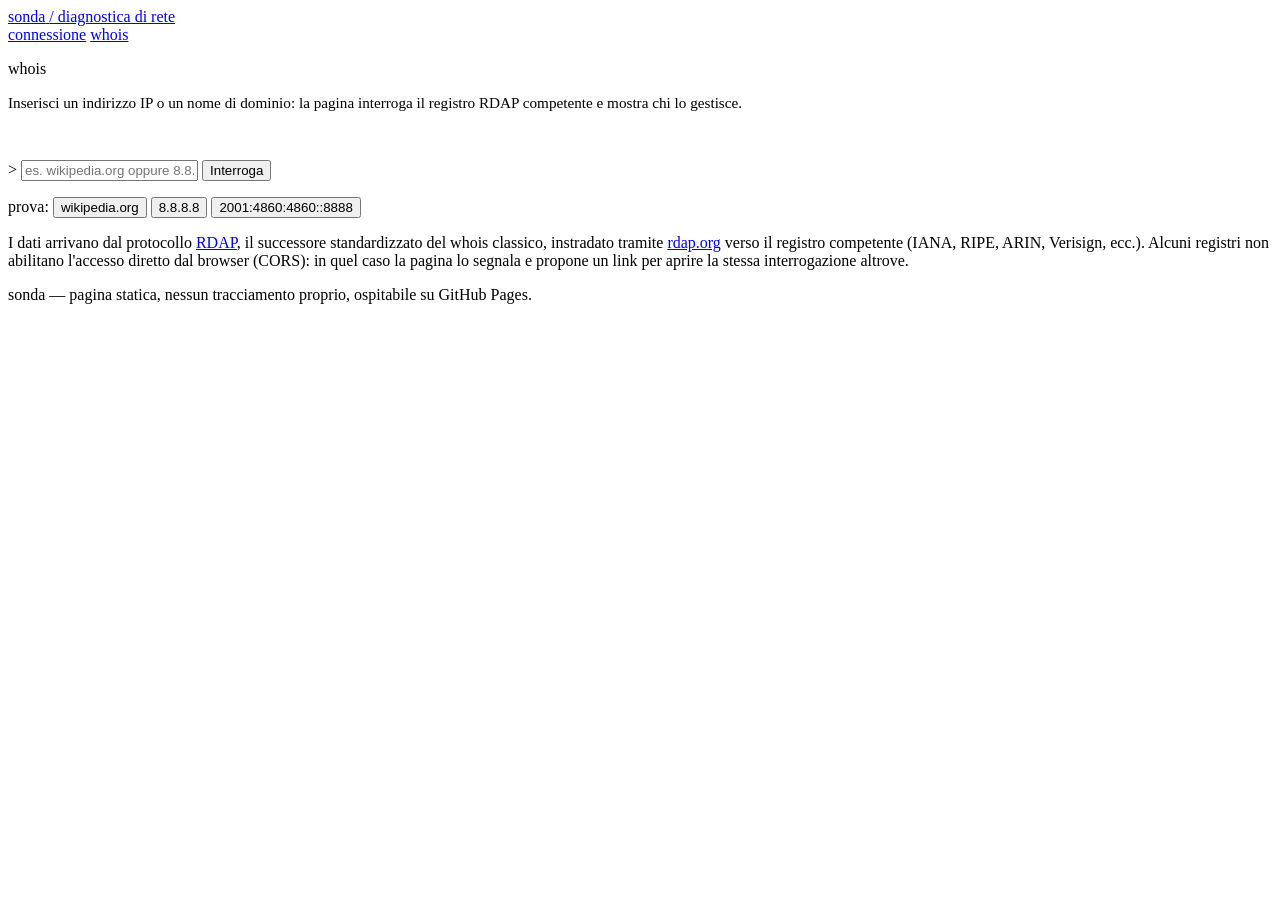
==== docs/whois.html @ 69af9c20 "Add files via upload" ====
<!doctype html>
<html lang="it">
<head>
<meta charset="utf-8">
<meta name="viewport" content="width=device-width, initial-scale=1">
<title>sonda — whois per IP e domini</title>
<meta name="description" content="Interroga i registri RDAP per un indirizzo IP o un dominio: registrar, date di scadenza, name server, blocco di rete e organizzazione assegnataria.">
<link rel="icon" href="data:image/svg+xml,<svg xmlns=%22http://www.w3.org/2000/svg%22 viewBox=%220 0 32 32%22><circle cx=%2216%22 cy=%2216%22 r=%226%22 fill=%22%23eaa93f%22/></svg>">
<link rel="preconnect" href="https://fonts.googleapis.com">
<link rel="preconnect" href="https://fonts.gstatic.com" crossorigin>
<link href="https://fonts.googleapis.com/css2?family=Space+Grotesk:wght@500;600;700&family=IBM+Plex+Mono:wght@400;500&display=swap" rel="stylesheet">
<link rel="stylesheet" href="css/style.css">
</head>
<body>

<div class="topbar">
  <a class="brand" href="index.html">
    <span class="dot" aria-hidden="true"></span>
    <span class="brand-name">sonda</span>
    <span class="brand-tag">/ diagnostica di rete</span>
  </a>
  <nav class="pages" aria-label="Sezioni">
    <a href="index.html">connessione</a>
    <a href="whois.html">whois</a>
  </nav>
</div>

<main class="shell">

  <section class="hero" style="padding-bottom:26px;">
    <p class="hero-label">whois</p>
    <p class="hero-sub" style="margin-bottom:0; font-size:0.95rem; color:var(--muted);">
      Inserisci un indirizzo IP o un nome di dominio: la pagina interroga il registro RDAP competente e mostra chi lo gestisce.
    </p>
  </section>

  <form id="whois-form" class="terminal-input" style="margin-top:22px;" autocomplete="off">
    <span class="prompt" aria-hidden="true">&gt;</span>
    <label for="query" class="sr-only" style="position:absolute; left:-9999px;">Indirizzo IP o dominio</label>
    <input id="query" name="query" type="text" placeholder="es. wikipedia.org oppure 8.8.8.8" spellcheck="false">
    <button type="submit" id="submit-btn">Interroga</button>
  </form>
  <p class="examples">
    prova:
    <button type="button" data-example="wikipedia.org">wikipedia.org</button>
    <button type="button" data-example="8.8.8.8">8.8.8.8</button>
    <button type="button" data-example="2001:4860:4860::8888">2001:4860:4860::8888</button>
  </p>

  <div id="result" class="result-block" hidden>
    <div class="result-head">
      <h2 class="section-title" style="margin:0;" id="result-title">Risultato</h2>
      <span class="source-tag" id="result-source"></span>
    </div>
    <div id="status-line" class="status-line"></div>
    <dl class="manifest" id="result-manifest"></dl>
    <details class="raw" id="raw-details" hidden>
      <summary>Risposta RDAP completa (JSON)</summary>
      <pre id="raw-json"></pre>
    </details>
  </div>

  <p class="note">
    I dati arrivano dal protocollo <a href="https://about.rdap.org/" target="_blank" rel="noopener">RDAP</a>, il successore standardizzato del whois classico,
    instradato tramite <a href="https://rdap.org/" target="_blank" rel="noopener">rdap.org</a> verso il registro competente (IANA, RIPE, ARIN, Verisign, ecc.).
    Alcuni registri non abilitano l'accesso diretto dal browser (CORS): in quel caso la pagina lo segnala e propone un link per aprire la stessa interrogazione altrove.
  </p>

</main>

<footer class="page-footer">
  sonda — pagina statica, nessun tracciamento proprio, ospitabile su GitHub Pages.
</footer>

<script src="js/common.js"></script>
<script src="js/whois.js"></script>
</body>
</html>
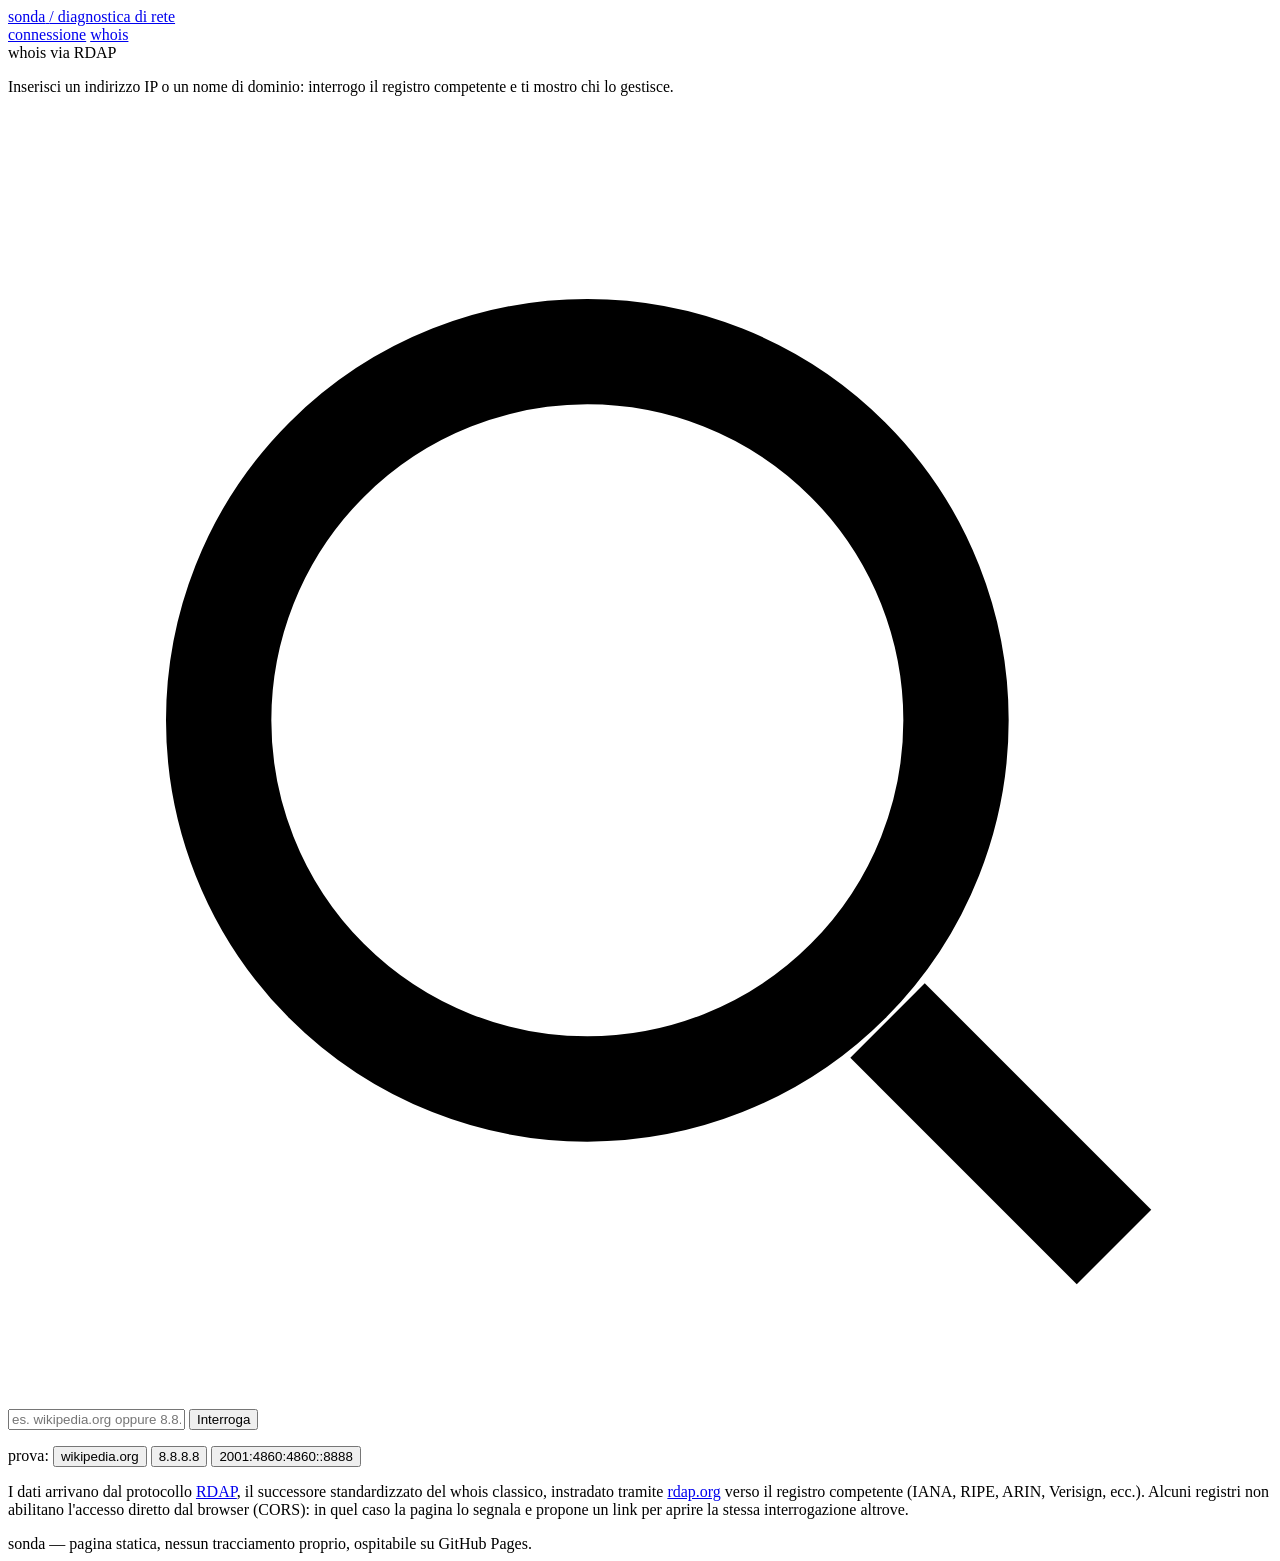
==== commit 618614ef: "new version" ====
--- a/docs/whois.html
+++ b/docs/whois.html
@@ -5,13 +5,16 @@
 <meta name="viewport" content="width=device-width, initial-scale=1">
 <title>sonda — whois per IP e domini</title>
 <meta name="description" content="Interroga i registri RDAP per un indirizzo IP o un dominio: registrar, date di scadenza, name server, blocco di rete e organizzazione assegnataria.">
-<link rel="icon" href="data:image/svg+xml,<svg xmlns=%22http://www.w3.org/2000/svg%22 viewBox=%220 0 32 32%22><circle cx=%2216%22 cy=%2216%22 r=%226%22 fill=%22%23eaa93f%22/></svg>">
+<link rel="icon" href="data:image/svg+xml,<svg xmlns=%22http://www.w3.org/2000/svg%22 viewBox=%220 0 32 32%22><circle cx=%2216%22 cy=%2216%22 r=%226%22 fill=%22%2335e4d0%22/></svg>">
 <link rel="preconnect" href="https://fonts.googleapis.com">
 <link rel="preconnect" href="https://fonts.gstatic.com" crossorigin>
 <link href="https://fonts.googleapis.com/css2?family=Space+Grotesk:wght@500;600;700&family=IBM+Plex+Mono:wght@400;500&display=swap" rel="stylesheet">
 <link rel="stylesheet" href="css/style.css">
 </head>
 <body>
+
+<div class="aurora" aria-hidden="true"></div>
+<div class="grain" aria-hidden="true"></div>
 
 <div class="topbar">
   <a class="brand" href="index.html">
@@ -21,25 +24,30 @@
   </a>
   <nav class="pages" aria-label="Sezioni">
     <a href="index.html">connessione</a>
-    <a href="whois.html">whois</a>
+    <a href="whois.html" aria-current="page">whois</a>
   </nav>
 </div>
 
 <main class="shell">
 
-  <section class="hero" style="padding-bottom:26px;">
-    <p class="hero-label">whois</p>
-    <p class="hero-sub" style="margin-bottom:0; font-size:0.95rem; color:var(--muted);">
-      Inserisci un indirizzo IP o un nome di dominio: la pagina interroga il registro RDAP competente e mostra chi lo gestisce.
+  <section class="hero-panel" style="padding-bottom:30px;">
+    <span class="live-tag"><span class="led" aria-hidden="true"></span>whois via RDAP</span>
+    <p class="hero-sub" style="font-size:0.98rem; color:var(--text);">
+      Inserisci un indirizzo IP o un nome di dominio: interrogo il registro competente e ti mostro chi lo gestisce.
     </p>
   </section>
 
-  <form id="whois-form" class="terminal-input" style="margin-top:22px;" autocomplete="off">
-    <span class="prompt" aria-hidden="true">&gt;</span>
-    <label for="query" class="sr-only" style="position:absolute; left:-9999px;">Indirizzo IP o dominio</label>
-    <input id="query" name="query" type="text" placeholder="es. wikipedia.org oppure 8.8.8.8" spellcheck="false">
-    <button type="submit" id="submit-btn">Interroga</button>
-  </form>
+  <div class="search-wrap">
+    <div class="search-glow" aria-hidden="true"></div>
+    <form id="whois-form" class="terminal-input" autocomplete="off">
+      <svg viewBox="0 0 24 24" fill="none" stroke="currentColor" stroke-width="2" aria-hidden="true">
+        <circle cx="11" cy="11" r="7"/><path d="M21 21l-4.3-4.3"/>
+      </svg>
+      <label for="query" class="sr-only" style="position:absolute; left:-9999px;">Indirizzo IP o dominio</label>
+      <input id="query" name="query" type="text" placeholder="es. wikipedia.org oppure 8.8.8.8" spellcheck="false">
+      <button type="submit" id="submit-btn">Interroga</button>
+    </form>
+  </div>
   <p class="examples">
     prova:
     <button type="button" data-example="wikipedia.org">wikipedia.org</button>
@@ -53,7 +61,7 @@
       <span class="source-tag" id="result-source"></span>
     </div>
     <div id="status-line" class="status-line"></div>
-    <dl class="manifest" id="result-manifest"></dl>
+    <div class="bento" id="result-bento"></div>
     <details class="raw" id="raw-details" hidden>
       <summary>Risposta RDAP completa (JSON)</summary>
       <pre id="raw-json"></pre>
